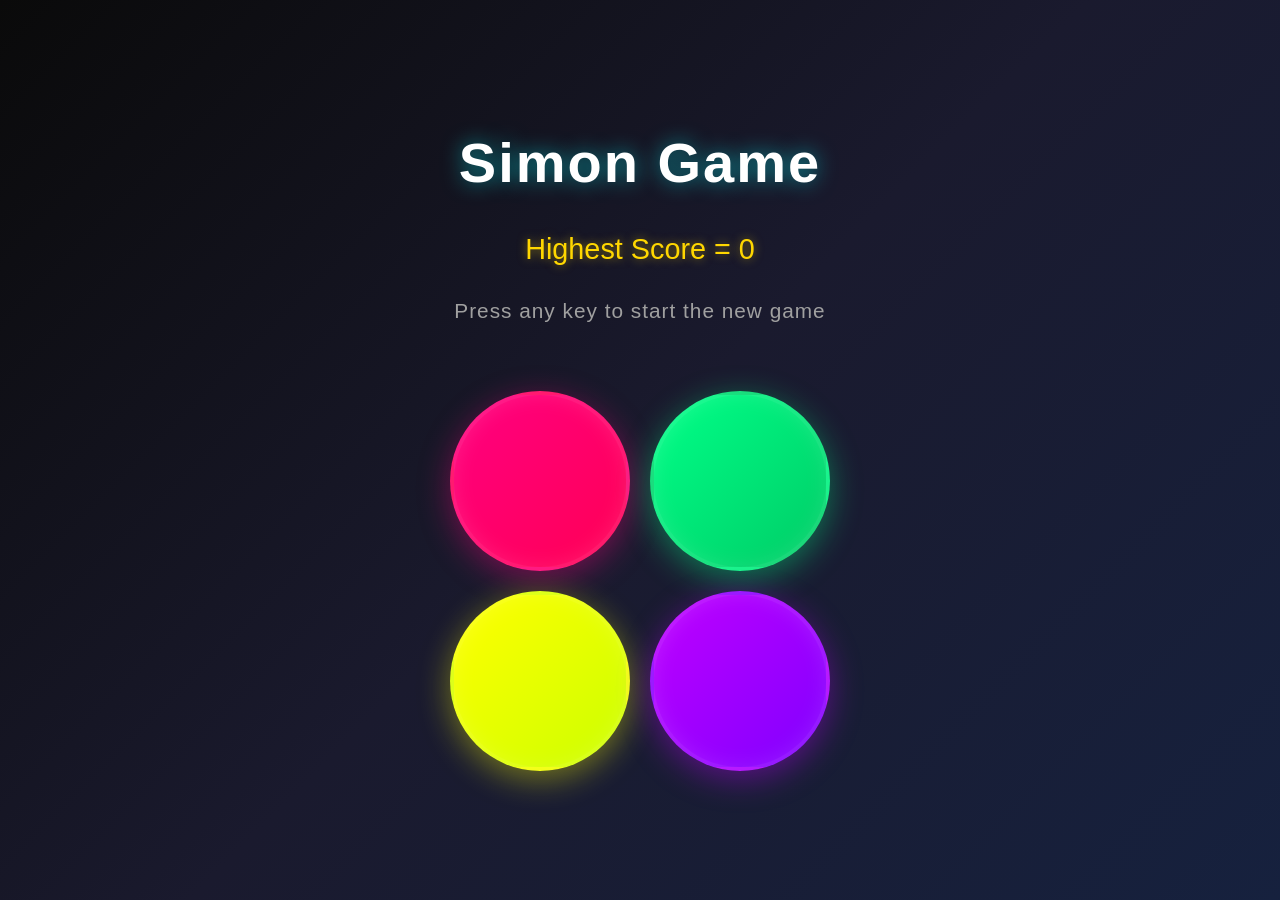
==== index.html @ 864df003 "feat: Add `README.md` and rename `minipjs.html` to `index.html` for the Simon Says game." ====
<!DOCTYPE html>
<html lang="en">

<head>
    <meta charset="UTF-8">
    <meta name="viewport" content="width=device-width, initial-scale=1.0">
    <title>Simon Says Game</title>
    <link rel="stylesheet" href="minipjs.css">
</head>

<body>
    <h1>Simon Game</h1>
    <br>
    <h2>Highest Score = 0</h2>
    <br>
    <h3>Press any key to start the new game</h3>
    <br>
    <div class="boxContainer">
        <div class=" one">
            <div class="box red" type="button" id="red">1</div>
            <div class="box yellow" type="button" id="yellow">3</div>
        </div>
        <div class=" two">
            <div class="box green" type="button" id="green">2</div>
            <div class="box purple" type="button" id="purple">4</div>
        </div>


    </div>
    <script src="minipjs.js"></script>
</body>

</html>
---- minipjs.css ----
* {
    margin: 0;
    padding: 0;
    box-sizing: border-box;
}

body {
    text-align: center;
    background: linear-gradient(135deg, #0a0a0a 0%, #1a1a2e 50%, #16213e 100%);
    min-height: 100vh;
    display: flex;
    flex-direction: column;
    justify-content: center;
    align-items: center;
    font-family: 'Segoe UI', Tahoma, Geneva, Verdana, sans-serif;
    color: #fff;
    padding: 20px;
    transition: background-color 0.3s ease;
}

h1 {
    font-size: 3.5rem;
    font-weight: 700;
    margin-bottom: 20px;
    text-shadow: 0 0 20px rgba(0, 255, 255, 0.5);
    letter-spacing: 2px;
    animation: glow 2s ease-in-out infinite alternate;
}

@keyframes glow {
    from {
        text-shadow: 0 0 10px rgba(0, 255, 255, 0.5), 0 0 20px rgba(0, 255, 255, 0.3);
    }

    to {
        text-shadow: 0 0 20px rgba(0, 255, 255, 0.8), 0 0 30px rgba(0, 255, 255, 0.5);
    }
}

h2 {
    font-size: 1.8rem;
    font-weight: 500;
    margin-bottom: 15px;
    color: #ffd700;
    text-shadow: 0 0 10px rgba(255, 215, 0, 0.5);
}

h3 {
    font-size: 1.3rem;
    font-weight: 400;
    margin-bottom: 30px;
    color: #a0a0a0;
    letter-spacing: 1px;
}

.boxContainer {
    display: flex;
    gap: 20px;
    justify-content: center;
    align-items: center;
    margin-top: 20px;
}

.one,
.two {
    display: flex;
    flex-direction: column;
    gap: 20px;
}

.box {
    height: 180px;
    width: 180px;
    border-radius: 50%;
    border: 4px solid rgba(255, 255, 255, 0.1);
    cursor: pointer;
    display: flex;
    justify-content: center;
    align-items: center;
    font-size: 0;
    transition: all 0.3s ease;
    position: relative;
    box-shadow: 0 8px 32px rgba(0, 0, 0, 0.3);
    backdrop-filter: blur(10px);
}

.box::before {
    content: '';
    position: absolute;
    inset: -4px;
    border-radius: 50%;
    padding: 4px;
    background: linear-gradient(45deg, transparent, rgba(255, 255, 255, 0.1), transparent);
    -webkit-mask: linear-gradient(#fff 0 0) content-box, linear-gradient(#fff 0 0);
    -webkit-mask-composite: xor;
    mask: linear-gradient(#fff 0 0) content-box, linear-gradient(#fff 0 0);
    mask-composite: exclude;
    opacity: 0;
    transition: opacity 0.3s ease;
}

.box:hover::before {
    opacity: 1;
}

.box:hover {
    transform: scale(1.05);
    border-color: rgba(255, 255, 255, 0.3);
}

.box:active {
    transform: scale(0.95);
}

.red {
    background: linear-gradient(135deg, #ff0080 0%, #ff0055 100%);
    box-shadow: 0 8px 32px rgba(255, 0, 128, 0.4), inset 0 0 20px rgba(255, 255, 255, 0.1);
}

.yellow {
    background: linear-gradient(135deg, #ffff00 0%, #ccff00 100%);
    box-shadow: 0 8px 32px rgba(255, 255, 0, 0.4), inset 0 0 20px rgba(255, 255, 255, 0.1);
}

.purple {
    background: linear-gradient(135deg, #bf00ff 0%, #8000ff 100%);
    box-shadow: 0 8px 32px rgba(191, 0, 255, 0.4), inset 0 0 20px rgba(255, 255, 255, 0.1);
}

.green {
    background: linear-gradient(135deg, #00ff88 0%, #00cc66 100%);
    box-shadow: 0 8px 32px rgba(0, 255, 136, 0.4), inset 0 0 20px rgba(255, 255, 255, 0.1);
}

.flash {
    animation: flashAnimation 0.3s ease;
}

@keyframes flashAnimation {

    0%,
    100% {
        filter: brightness(1);
        box-shadow: 0 8px 32px rgba(255, 255, 255, 0.4);
    }

    50% {
        filter: brightness(2);
        box-shadow: 0 0 60px rgba(255, 255, 255, 0.9), 0 0 100px rgba(255, 255, 255, 0.6);
        transform: scale(1.1);
    }
}

.gameOver {
    animation: gameOverShake 0.5s ease;
}

@keyframes gameOverShake {

    0%,
    100% {
        transform: translateX(0);
    }

    10%,
    30%,
    50%,
    70%,
    90% {
        transform: translateX(-10px);
    }

    20%,
    40%,
    60%,
    80% {
        transform: translateX(10px);
    }
}

/* Responsive design */
@media (max-width: 768px) {
    h1 {
        font-size: 2.5rem;
    }

    h2 {
        font-size: 1.4rem;
    }

    h3 {
        font-size: 1.1rem;
    }

    .box {
        height: 140px;
        width: 140px;
    }

    .boxContainer {
        gap: 15px;
    }

    .one,
    .two {
        gap: 15px;
    }
}
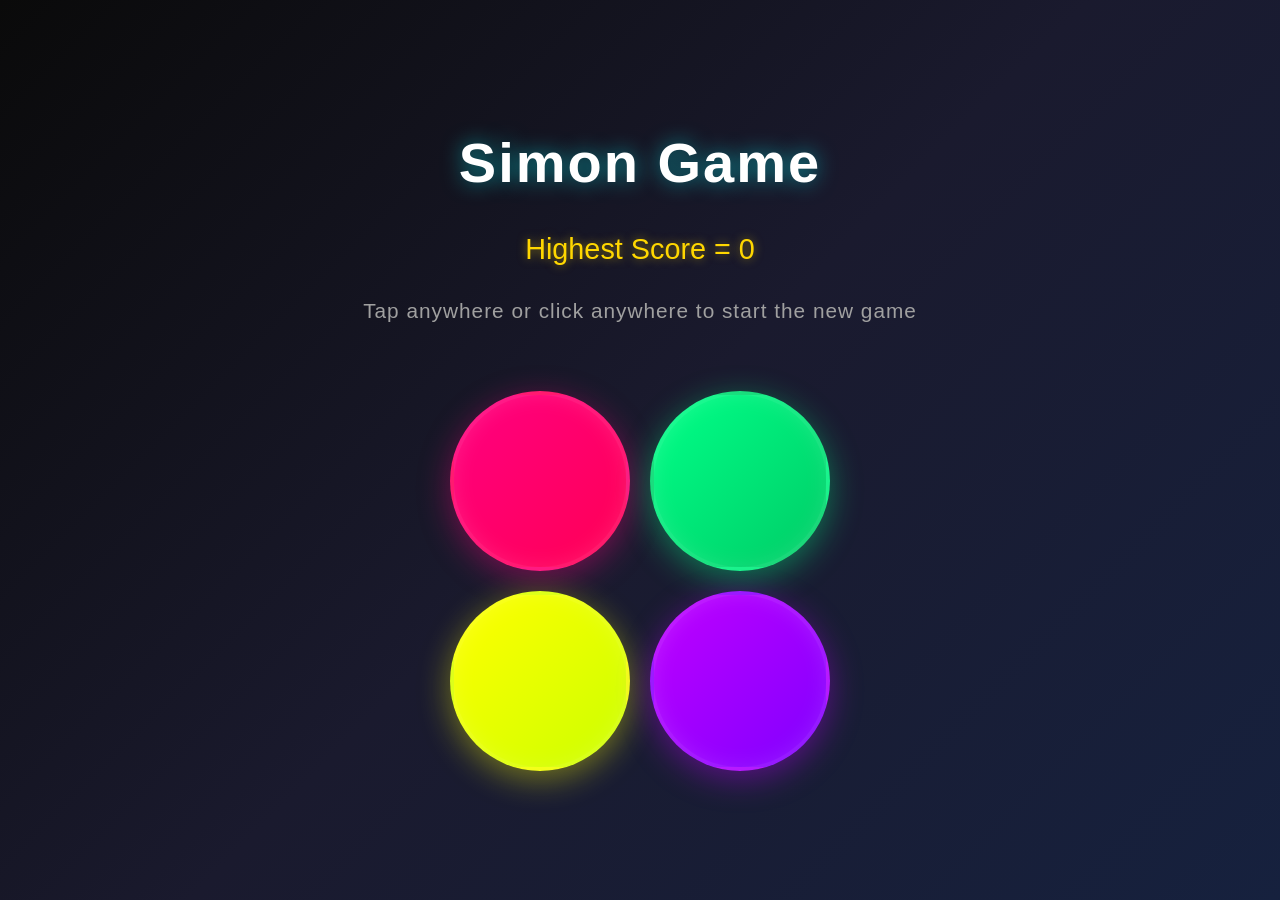
==== commit a7e3a541: ": Enable game start via click or touch events and update corresponding UI instructions." ====
--- a/index.html
+++ b/index.html
@@ -13,7 +13,7 @@
     <br>
     <h2>Highest Score = 0</h2>
     <br>
-    <h3>Press any key to start the new game</h3>
+    <h3>Tap anywhere or click anywhere to start the new game</h3>
     <br>
     <div class="boxContainer">
         <div class=" one">
